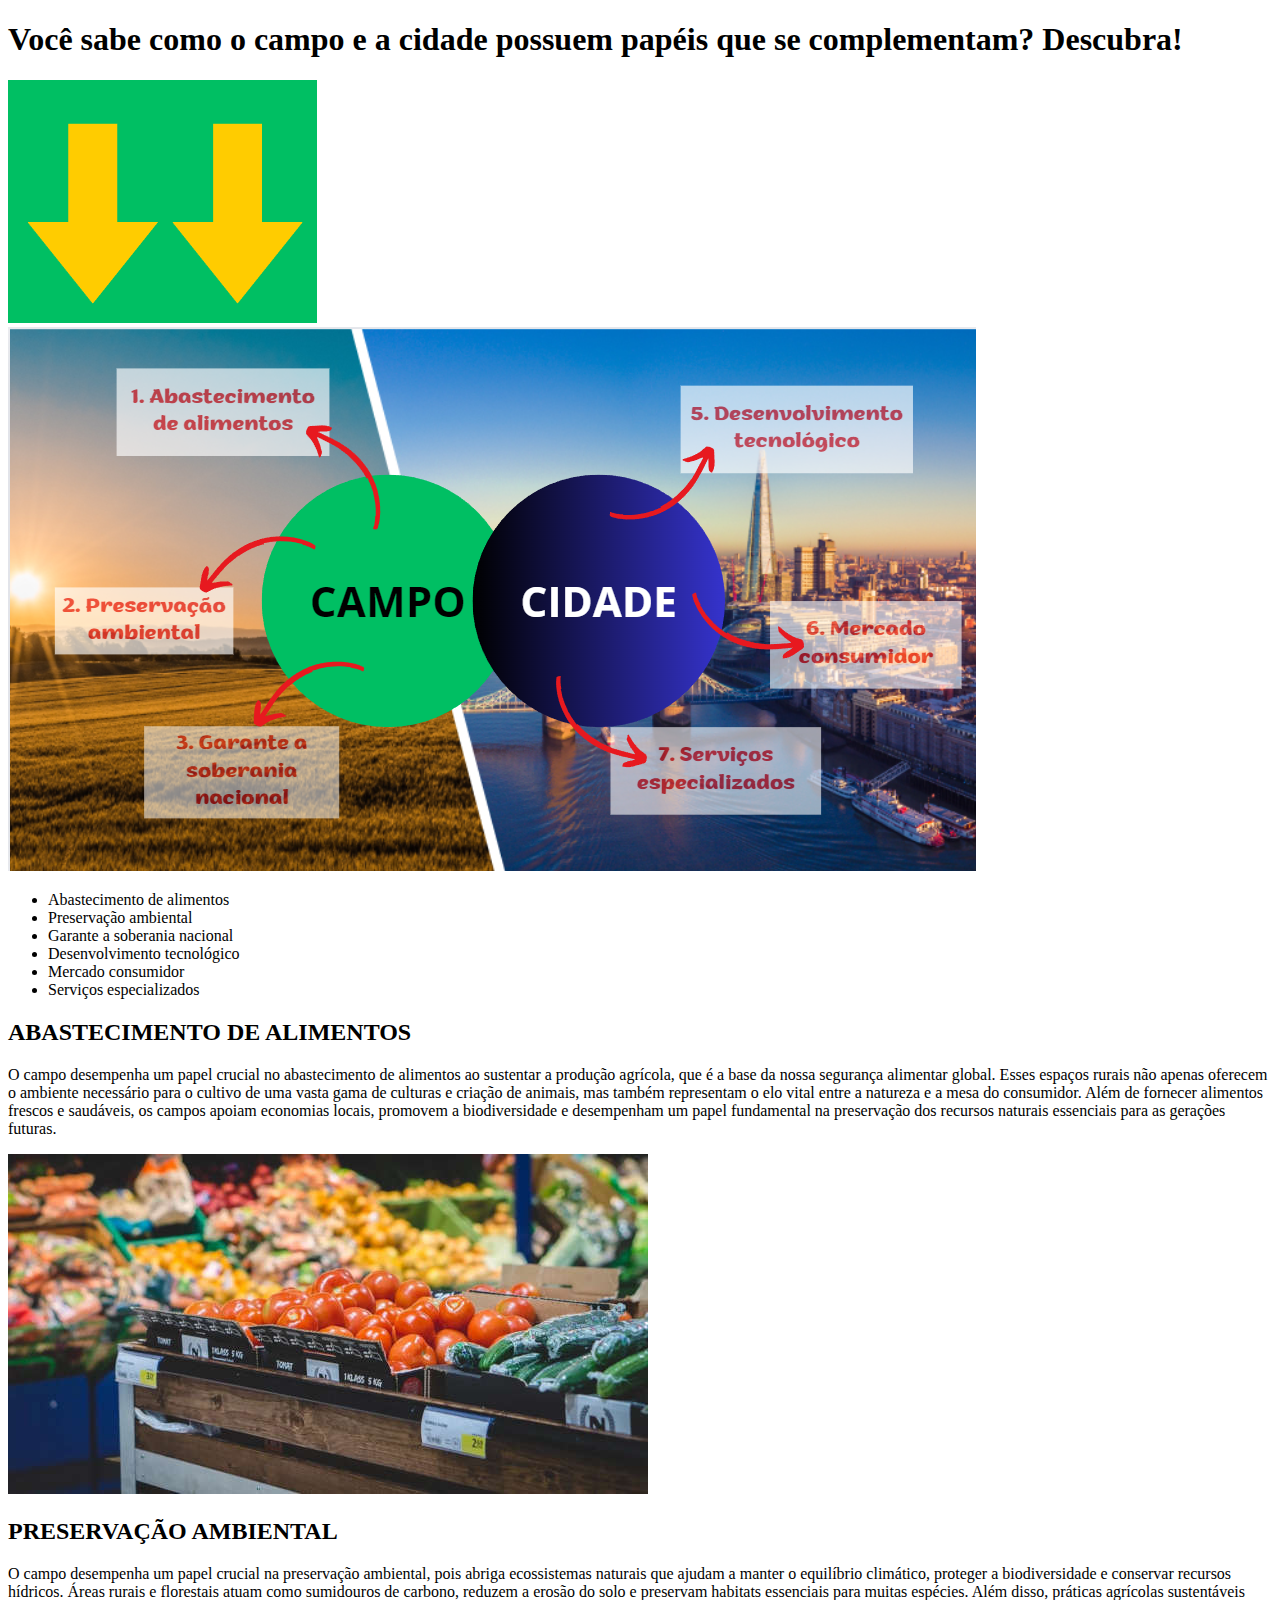
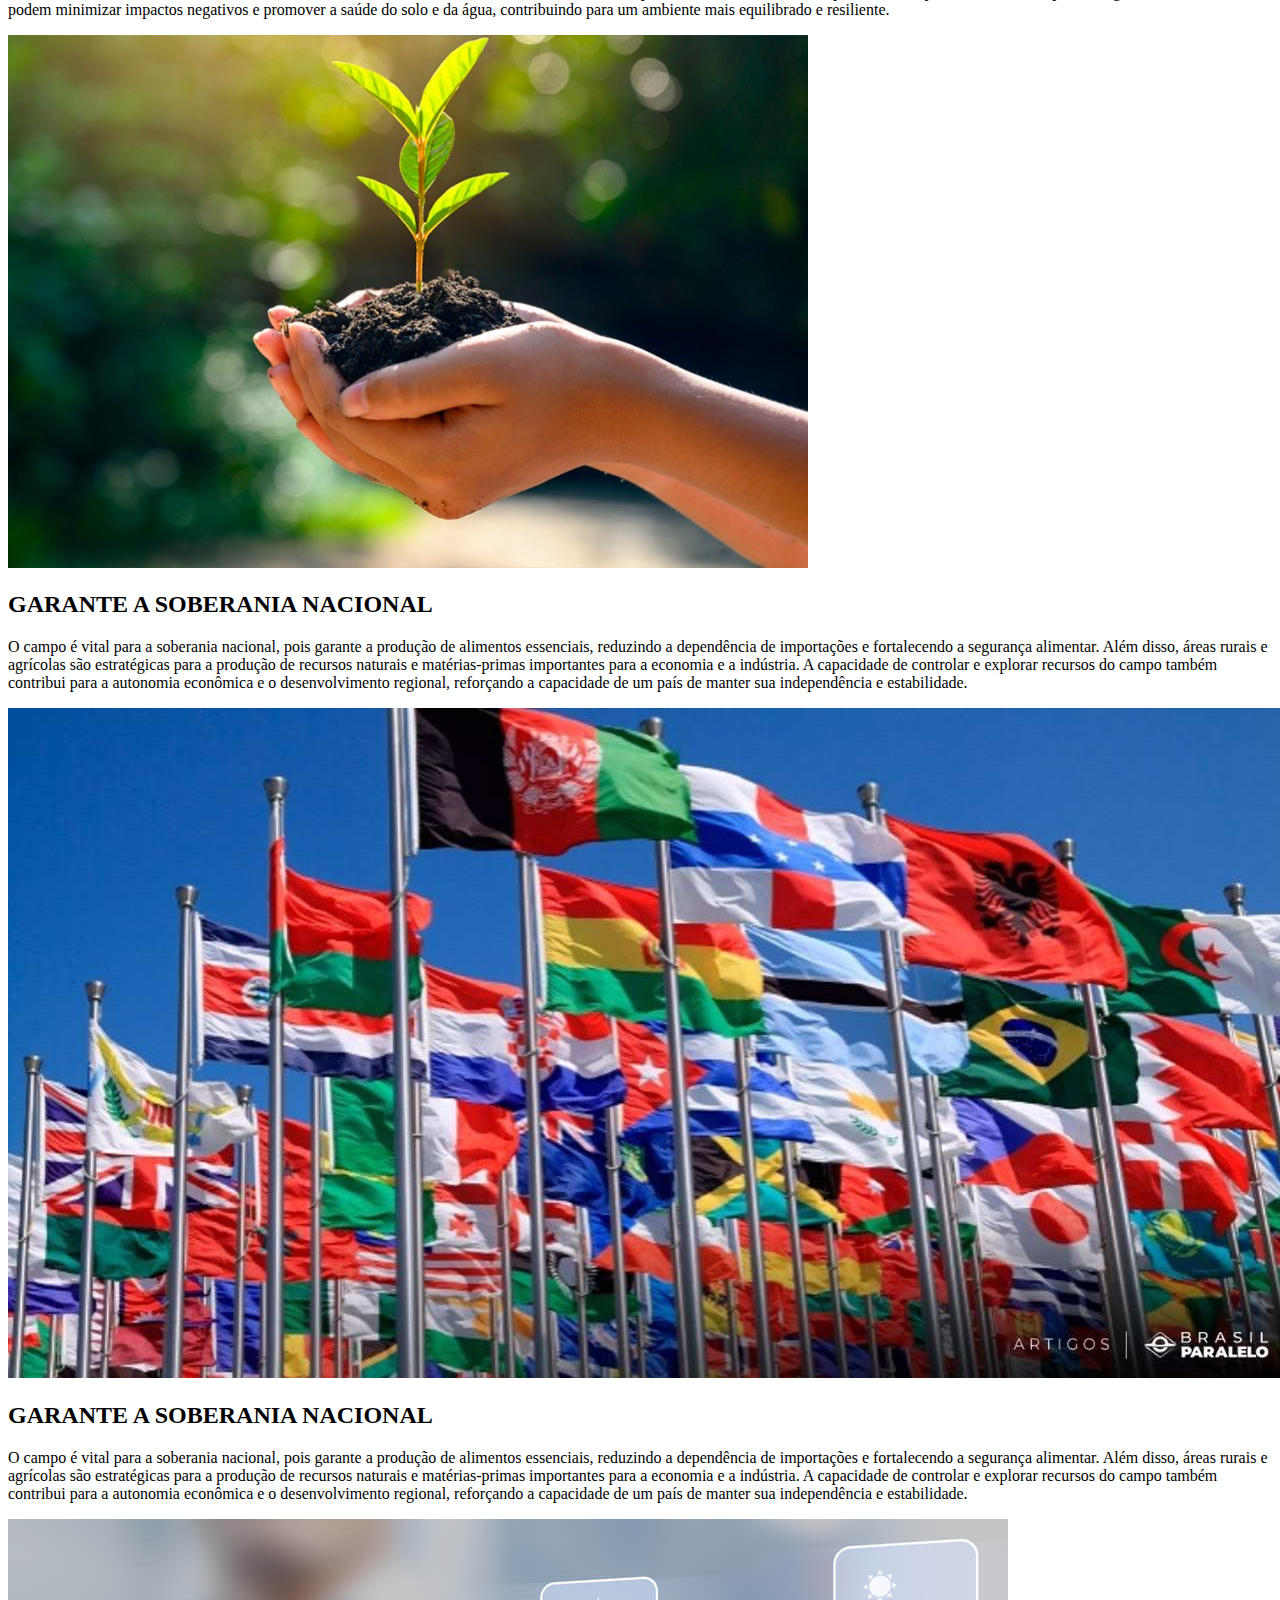
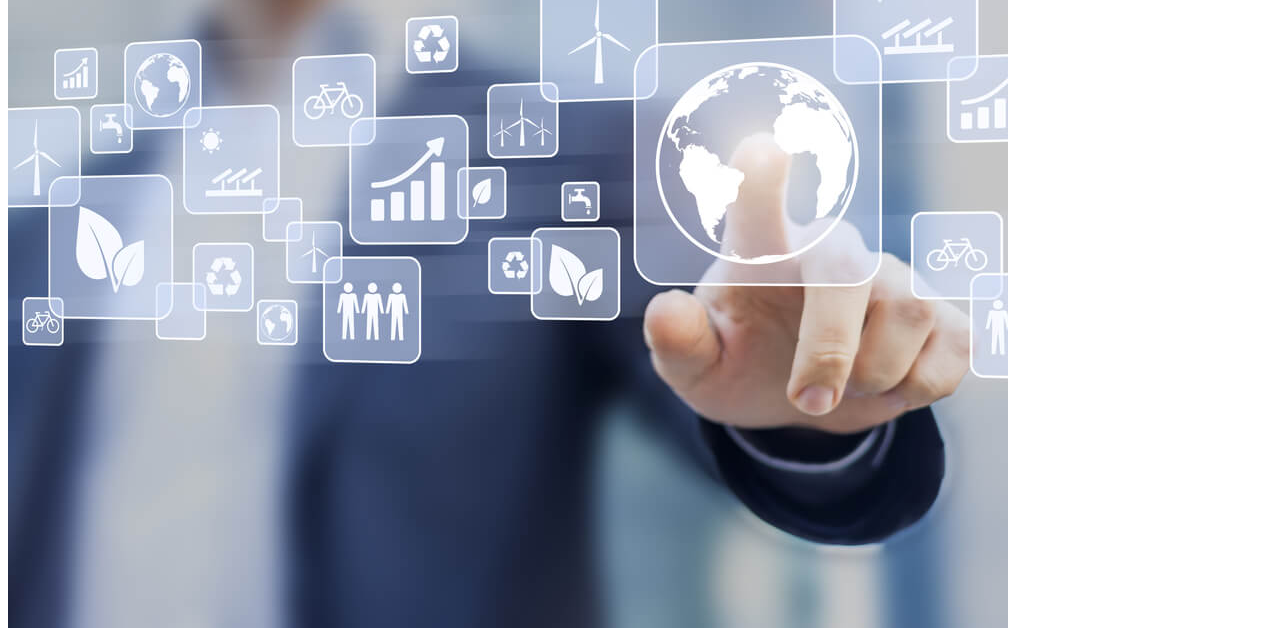
==== INDEX.html @ ad7b5bd2 "." ====
<!DOCTYPE html>
<html lang="pt-br">
<head>
    <meta charset="UTF-8">
    <meta name="viewport" content="width=device-width, initial-scale=1.0">
    <title>Você sabe como o campo e a cidade possuem papéis que se complementam?
        Descubra!</title>
</head>

<body>
    <header class=Campo-Cidade: Uma Relação Essencial">
        <h1 class="Campo-Cidade-título">Você sabe como o campo e a cidade possuem papéis que se complementam?
            Descubra!</h1>
            <img class="Campo-Cidade-indicador" src="Flechas.png" alt="flechas amarelas">
            <img class="Campo-Cidade-imagemgeral" src="Relação Campo-Cidade.png" alt="imagem geral">
        <ul class="Campo-Cidade-lista">
            <li class="Campo-Cidade-lista-item1">Abastecimento de alimentos</li>
            <li class="Campo-Cidade-lista-item2">Preservação ambiental</li>
            <li class="Campo-Cidade-lista-item3">Garante a soberania nacional</li>
            <li class="Campo-Cidade-lista-item4">Desenvolvimento tecnológico</li>
            <li class="Campo-Cidade-lista-item5">Mercado consumidor</li>
            <li class="Campo-Cidade-lista-item6">Serviços especializados</li>
        </ul>
    </header>

    <section class="abastecimento">
        <div class="abastecimento-div">
            <h2 class="abastecimento-título">ABASTECIMENTO DE ALIMENTOS</h2>
            <p class="abastecimento-texto1">O campo desempenha um papel crucial no abastecimento de alimentos ao sustentar a produção agrícola, que é a base da nossa segurança alimentar global. Esses espaços rurais não apenas oferecem o ambiente necessário para o cultivo de uma vasta gama de culturas e criação de animais, mas também representam o elo vital entre a natureza e a mesa do consumidor. Além de fornecer alimentos frescos e saudáveis, os campos apoiam economias locais, promovem a biodiversidade e desempenham um papel fundamental na preservação dos recursos naturais essenciais para as gerações futuras.</p>
        </div>
        <img class="abastecimento-imagem" src="abastecimento.jpg" alt="cestas-com-tomate">
    </section>

    <section class="preservação">
        <div class="preservação-div">
            <h2 class="preservação-título">PRESERVAÇÃO AMBIENTAL</h2>
            <p class="preservação-texto1">O campo desempenha um papel crucial na preservação ambiental, pois abriga ecossistemas naturais que ajudam a manter o equilíbrio climático, proteger a biodiversidade e conservar recursos hídricos. Áreas rurais e florestais atuam como sumidouros de carbono, reduzem a erosão do solo e preservam habitats essenciais para muitas espécies. Além disso, práticas agrícolas sustentáveis podem minimizar impactos negativos e promover a saúde do solo e da água, contribuindo para um ambiente mais equilibrado e resiliente.</p>
        </div>
        <img class="preservação-imagem" src="preservação.jpg" alt="mãos-seguram-muda">
    </section>

    <section class="soberania">
        <div class="soberania-div">
            <h2 class="soberania-título">GARANTE A SOBERANIA NACIONAL</h2>
            <p class="soberania-texto1">O campo é vital para a soberania nacional, pois garante a produção de alimentos essenciais, reduzindo a dependência de importações e fortalecendo a segurança alimentar. Além disso, áreas rurais e agrícolas são estratégicas para a produção de recursos naturais e matérias-primas importantes para a economia e a indústria. A capacidade de controlar e explorar recursos do campo também contribui para a autonomia econômica e o desenvolvimento regional, reforçando a capacidade de um país de manter sua independência e estabilidade.</p>
        </div>
        <img class="soberania-imagem" src="SOBERANIA.jpg" alt="bandeiras-dos-paises">
    </section>

    <section class="desenvolvimento-tec">
        <div class="desenvolvimento-tec">
            <h2 class="desenvolvimento-tec-título">GARANTE A SOBERANIA NACIONAL</h2>
            <p class="desenvolvimento-tec-texto1">O campo é vital para a soberania nacional, pois garante a produção de alimentos essenciais, reduzindo a dependência de importações e fortalecendo a segurança alimentar. Além disso, áreas rurais e agrícolas são estratégicas para a produção de recursos naturais e matérias-primas importantes para a economia e a indústria. A capacidade de controlar e explorar recursos do campo também contribui para a autonomia econômica e o desenvolvimento regional, reforçando a capacidade de um país de manter sua independência e estabilidade.</p>
        </div>
        <img class="desenvolvimento-tec-imagem" src="desenvolvimento-tecnologico.jpg" alt="digital">
    </section>
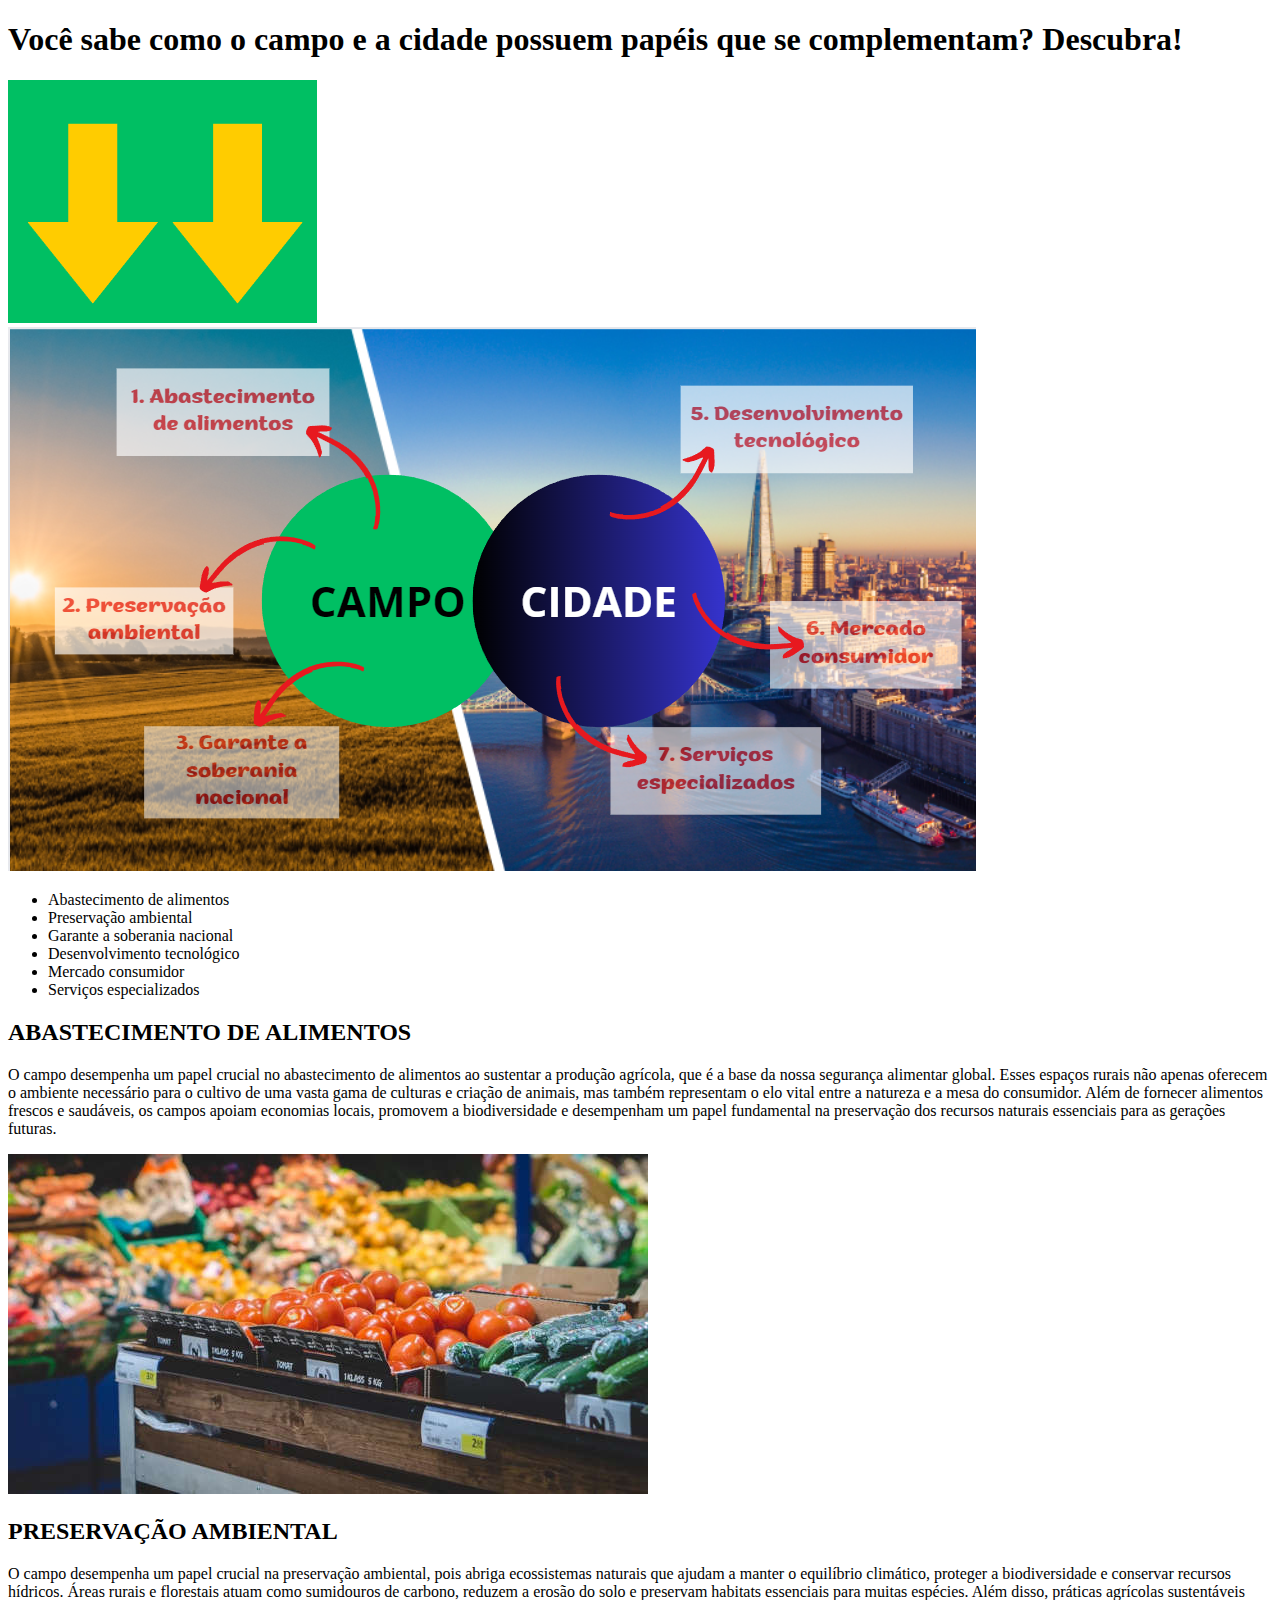
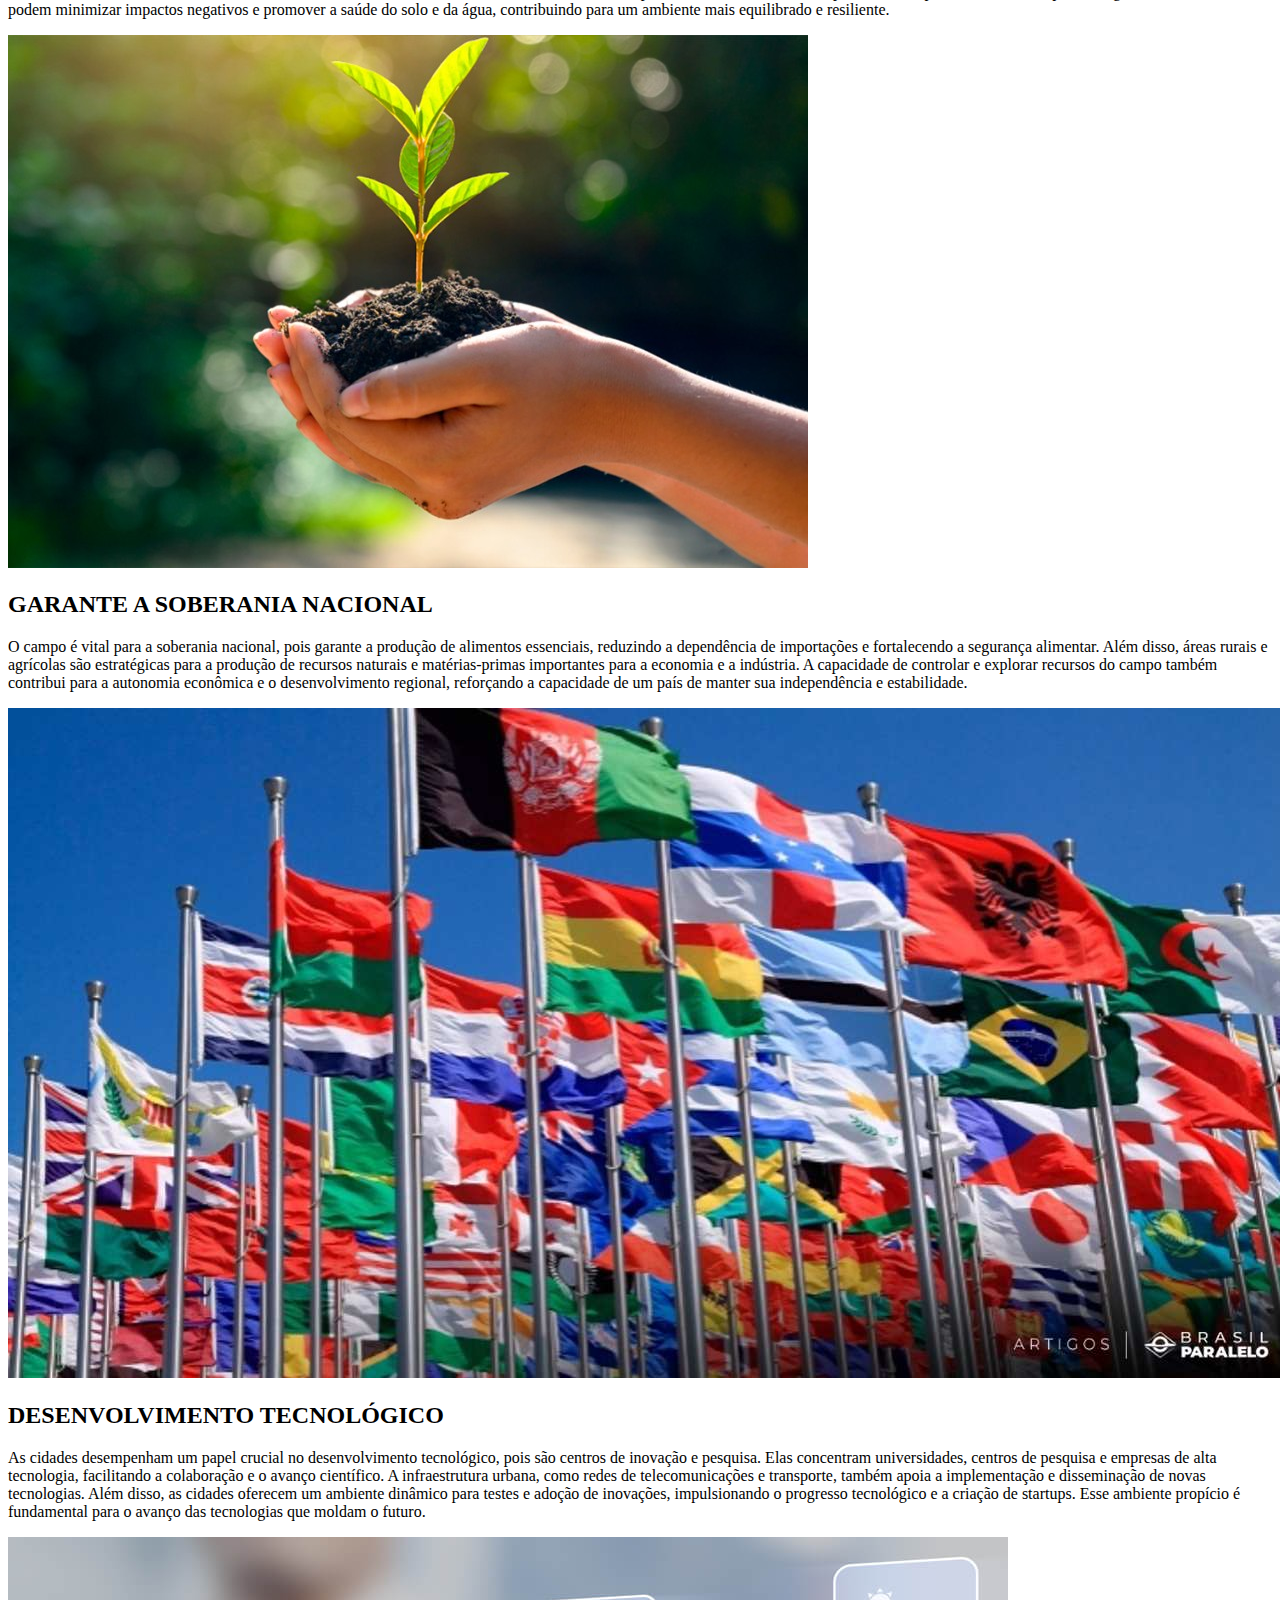
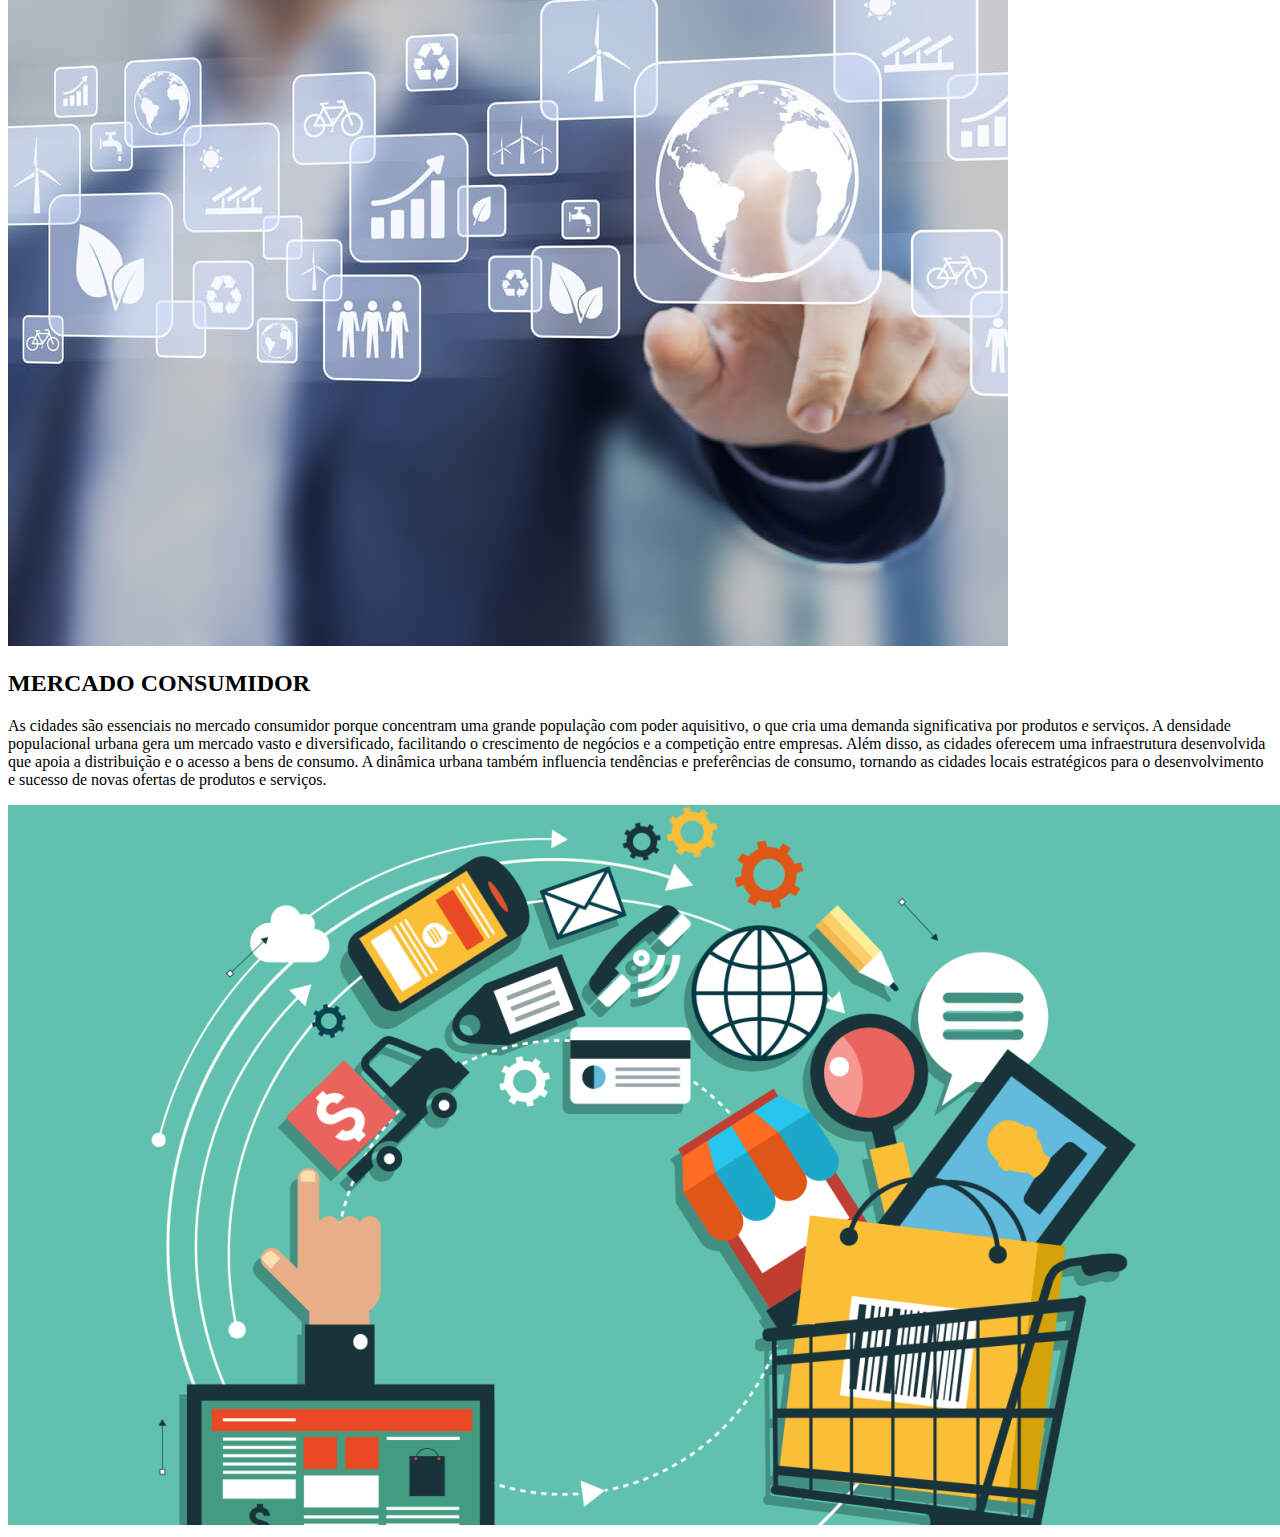
==== commit 7b7659ed: "." ====
--- a/INDEX.html
+++ b/INDEX.html
@@ -49,8 +49,16 @@
 
     <section class="desenvolvimento-tec">
         <div class="desenvolvimento-tec">
-            <h2 class="desenvolvimento-tec-título">GARANTE A SOBERANIA NACIONAL</h2>
-            <p class="desenvolvimento-tec-texto1">O campo é vital para a soberania nacional, pois garante a produção de alimentos essenciais, reduzindo a dependência de importações e fortalecendo a segurança alimentar. Além disso, áreas rurais e agrícolas são estratégicas para a produção de recursos naturais e matérias-primas importantes para a economia e a indústria. A capacidade de controlar e explorar recursos do campo também contribui para a autonomia econômica e o desenvolvimento regional, reforçando a capacidade de um país de manter sua independência e estabilidade.</p>
+            <h2 class="desenvolvimento-tec-título">DESENVOLVIMENTO TECNOLÓGICO</h2>
+            <p class="desenvolvimento-tec-texto1">As cidades desempenham um papel crucial no desenvolvimento tecnológico, pois são centros de inovação e pesquisa. Elas concentram universidades, centros de pesquisa e empresas de alta tecnologia, facilitando a colaboração e o avanço científico. A infraestrutura urbana, como redes de telecomunicações e transporte, também apoia a implementação e disseminação de novas tecnologias. Além disso, as cidades oferecem um ambiente dinâmico para testes e adoção de inovações, impulsionando o progresso tecnológico e a criação de startups. Esse ambiente propício é fundamental para o avanço das tecnologias que moldam o futuro.</p>
         </div>
         <img class="desenvolvimento-tec-imagem" src="desenvolvimento-tecnologico.jpg" alt="digital">
+    </section>
+
+    <section class="consumidor">
+        <div class="consumidor">
+            <h2 class="consumidor-título">MERCADO CONSUMIDOR</h2>
+            <p class="consumidor-texto1">As cidades são essenciais no mercado consumidor porque concentram uma grande população com poder aquisitivo, o que cria uma demanda significativa por produtos e serviços. A densidade populacional urbana gera um mercado vasto e diversificado, facilitando o crescimento de negócios e a competição entre empresas. Além disso, as cidades oferecem uma infraestrutura desenvolvida que apoia a distribuição e o acesso a bens de consumo. A dinâmica urbana também influencia tendências e preferências de consumo, tornando as cidades locais estratégicos para o desenvolvimento e sucesso de novas ofertas de produtos e serviços.</p>
+        </div>
+        <img class="consumidor-imagem" src="consumo.png" alt="consumo">
     </section>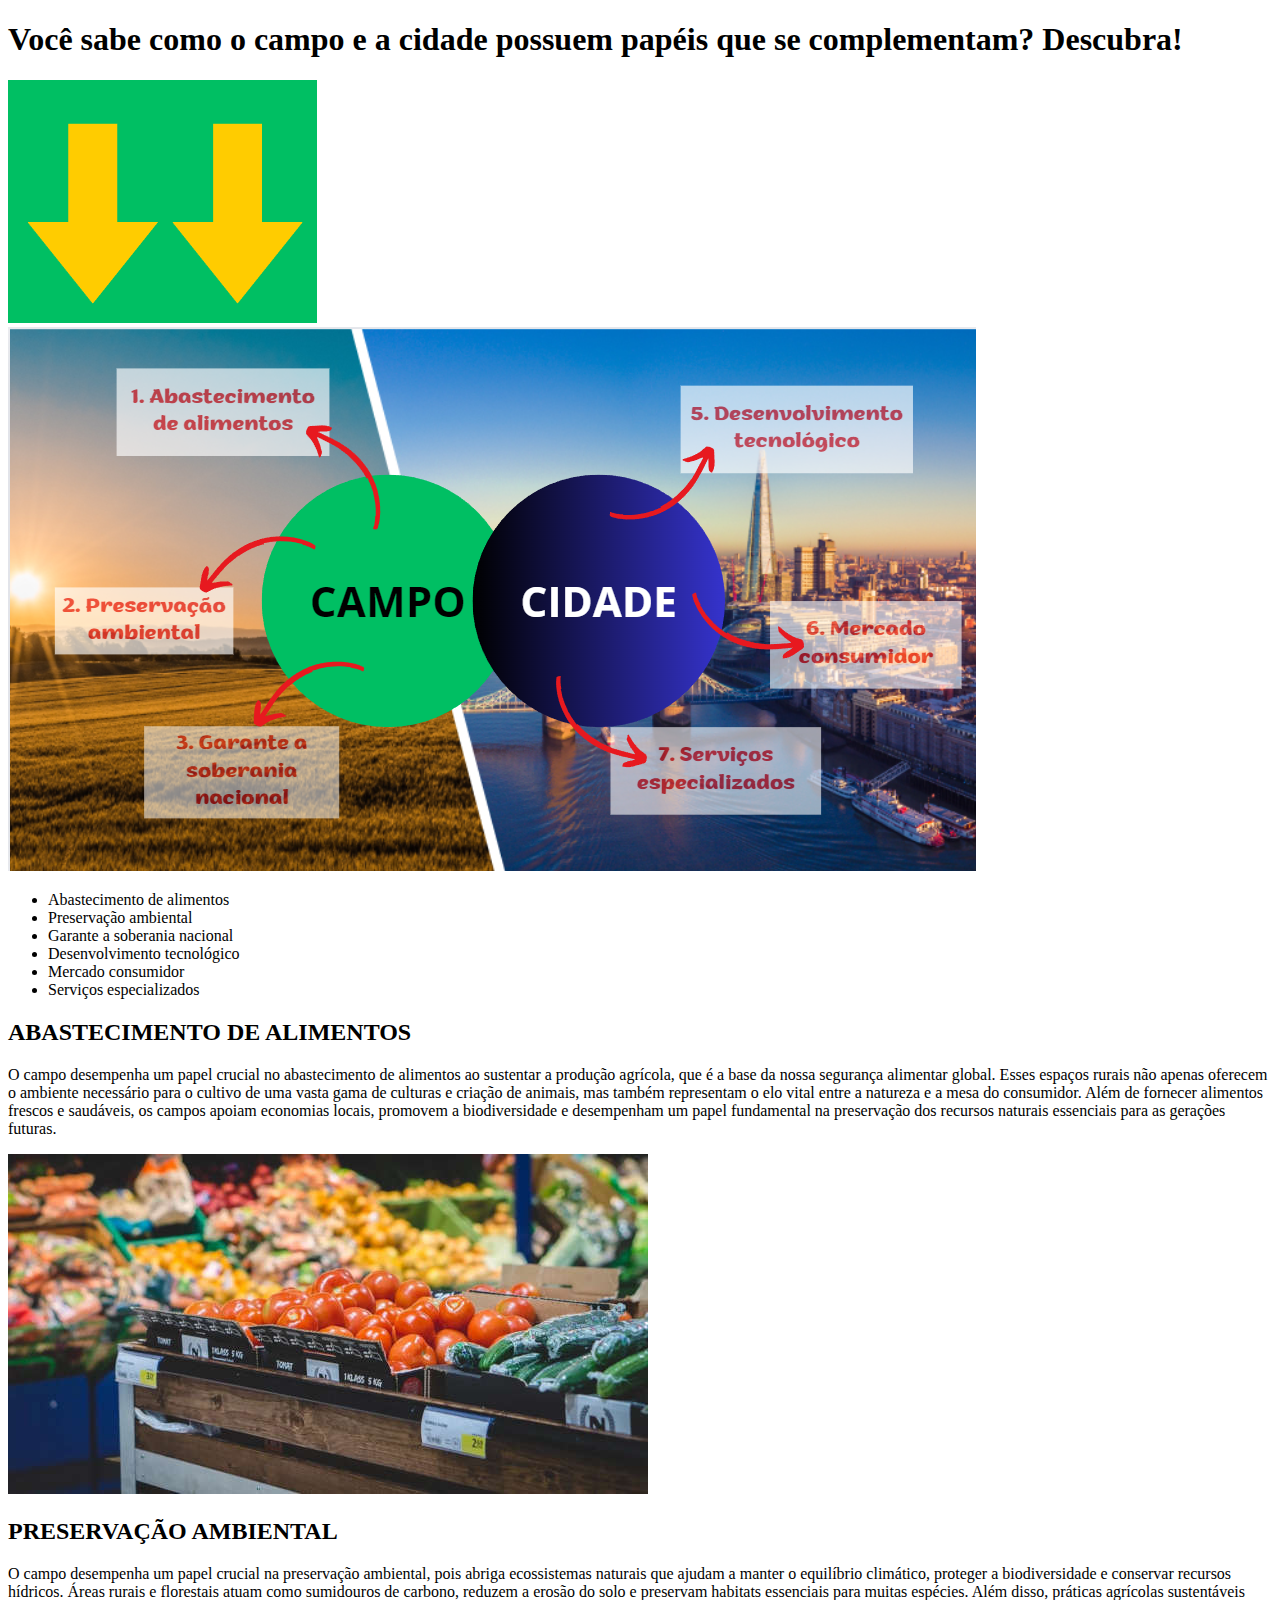
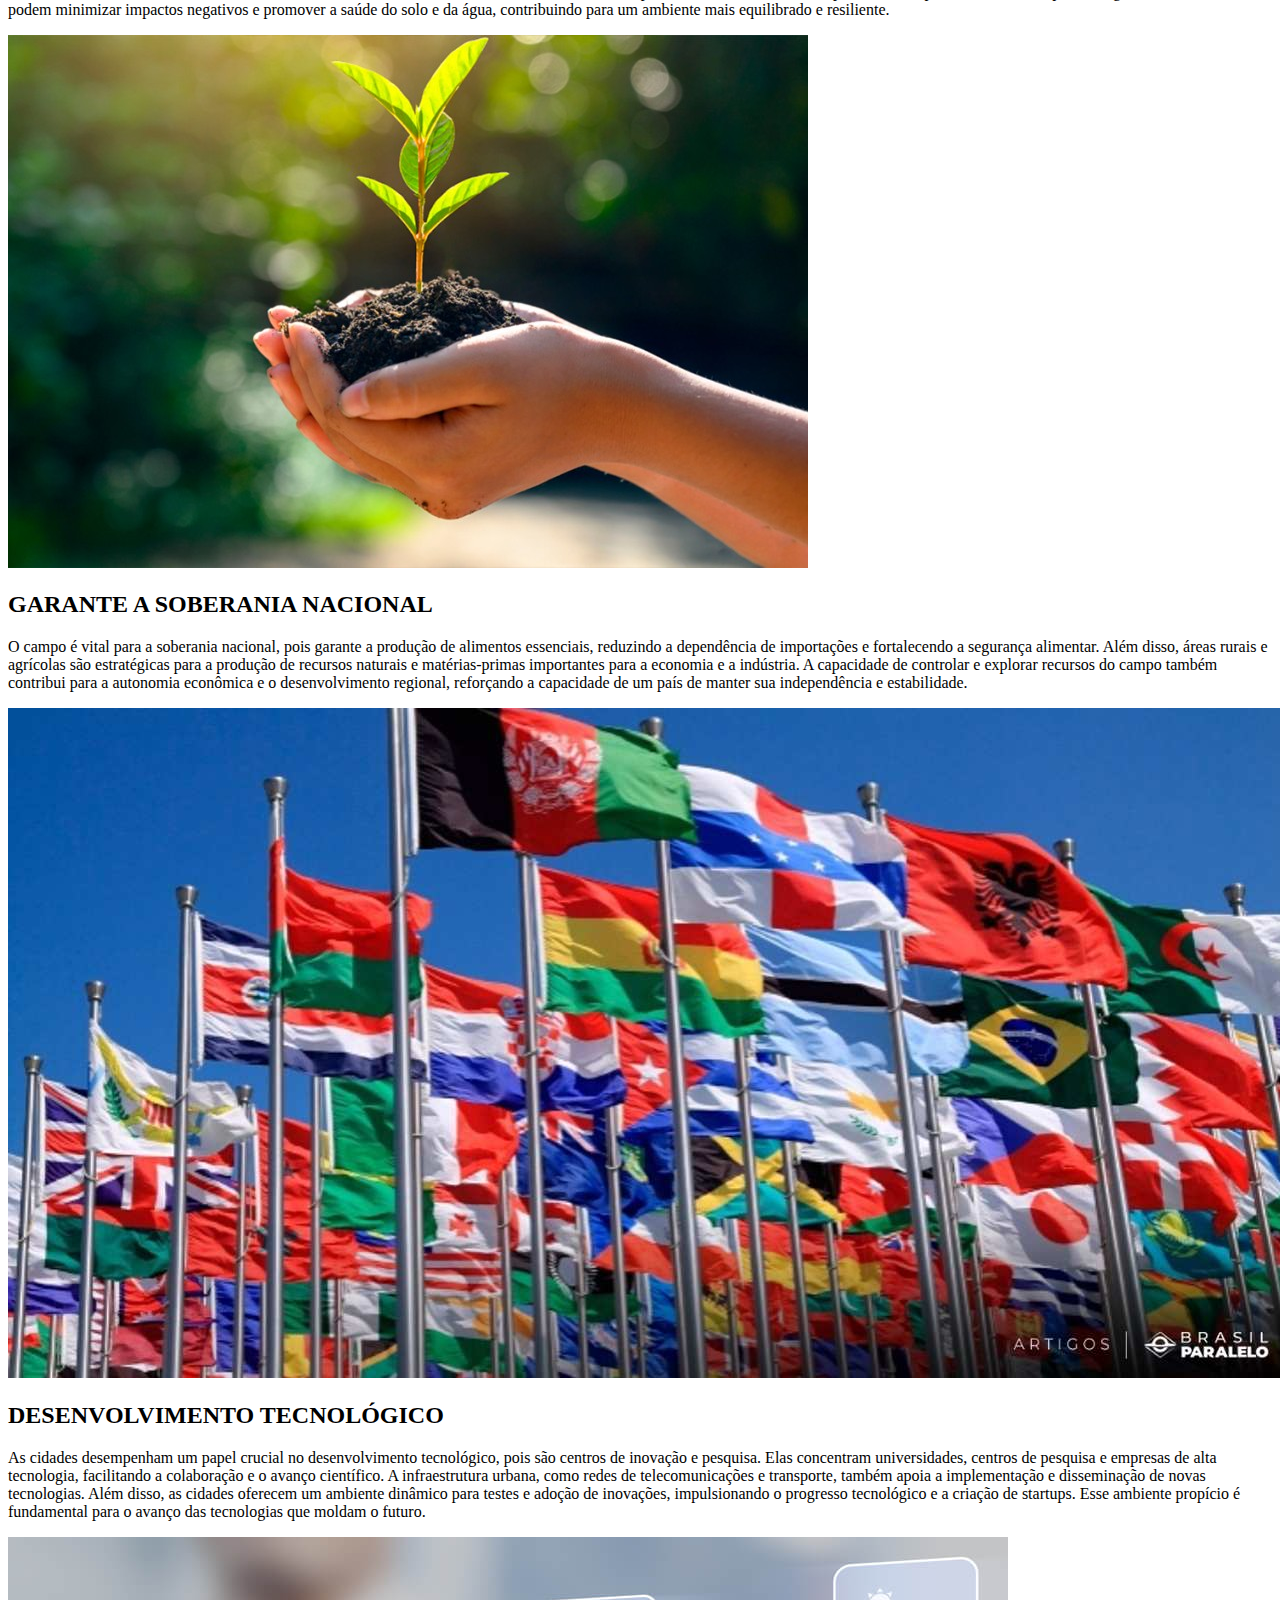
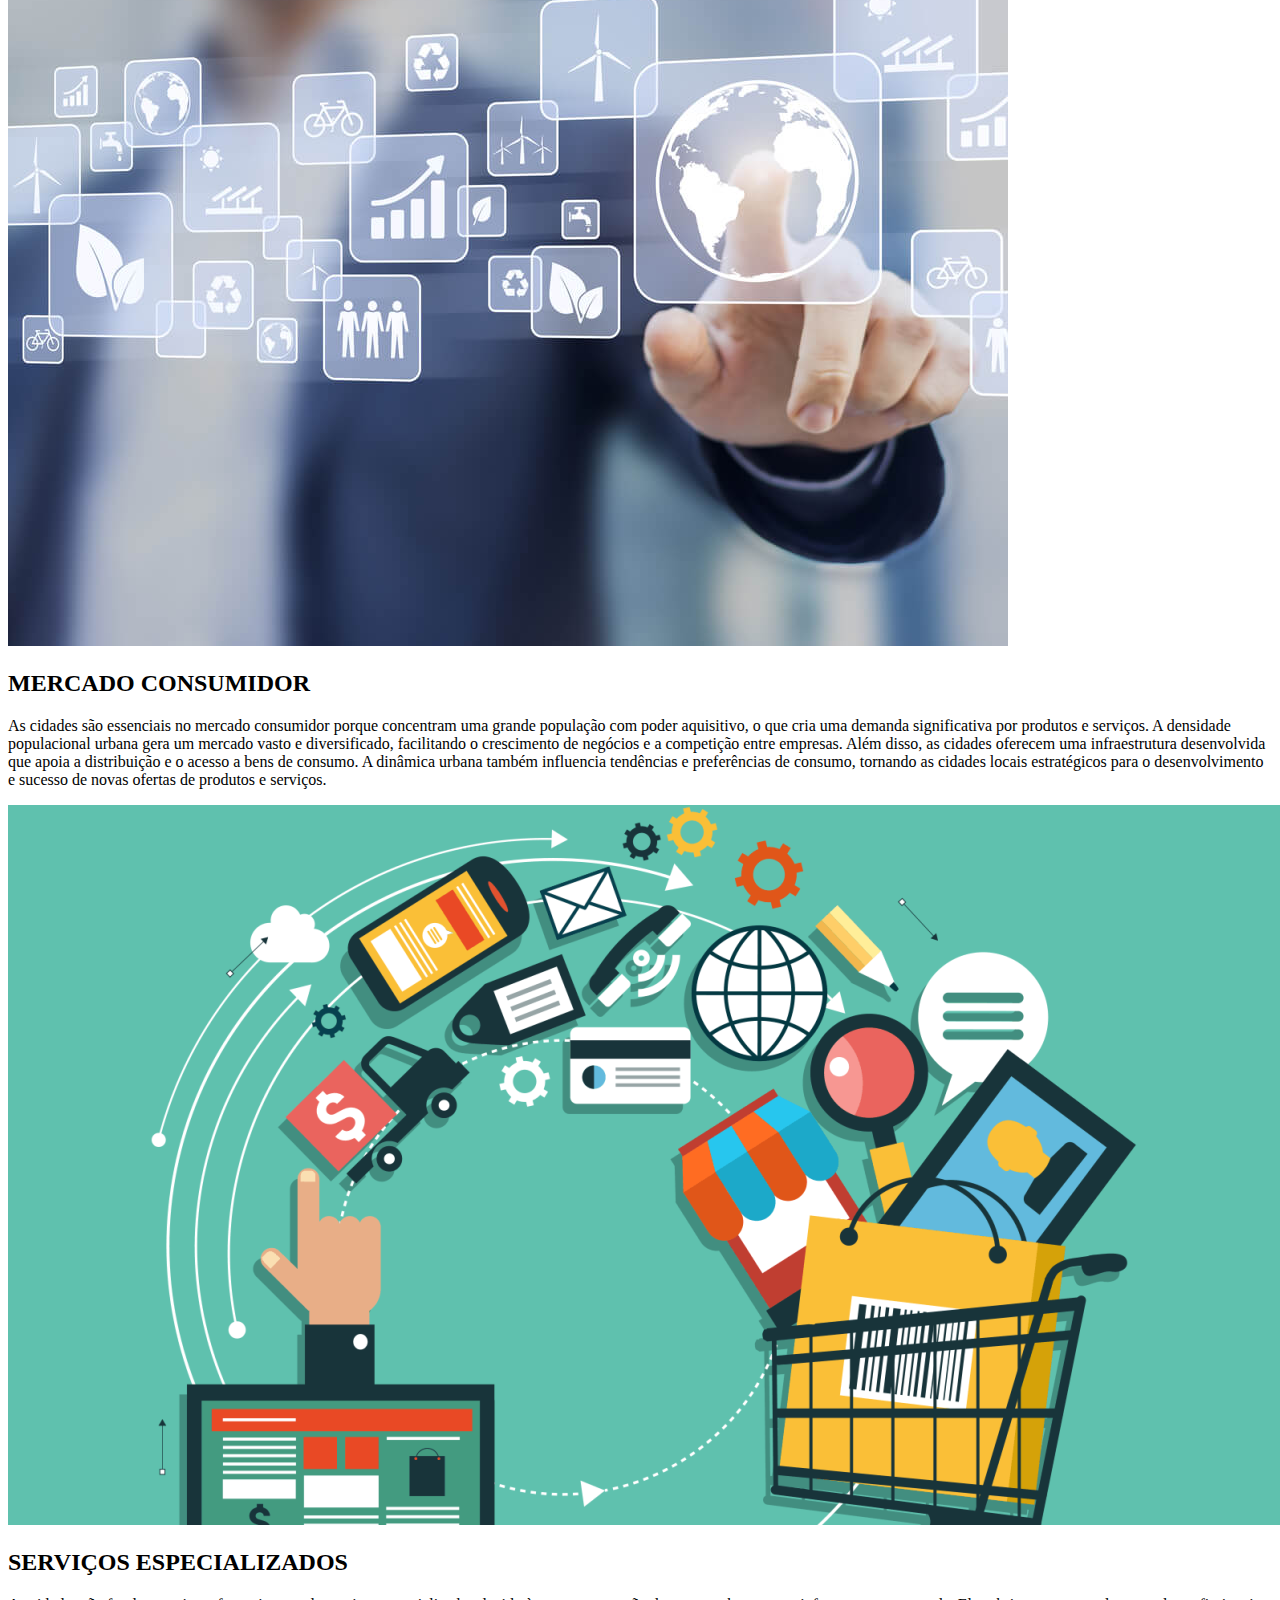
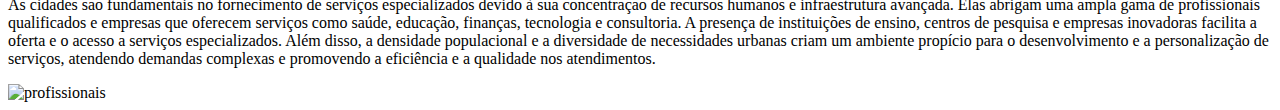
==== commit a2021f0f: "." ====
--- a/INDEX.html
+++ b/INDEX.html
@@ -61,4 +61,12 @@
             <p class="consumidor-texto1">As cidades são essenciais no mercado consumidor porque concentram uma grande população com poder aquisitivo, o que cria uma demanda significativa por produtos e serviços. A densidade populacional urbana gera um mercado vasto e diversificado, facilitando o crescimento de negócios e a competição entre empresas. Além disso, as cidades oferecem uma infraestrutura desenvolvida que apoia a distribuição e o acesso a bens de consumo. A dinâmica urbana também influencia tendências e preferências de consumo, tornando as cidades locais estratégicos para o desenvolvimento e sucesso de novas ofertas de produtos e serviços.</p>
         </div>
         <img class="consumidor-imagem" src="consumo.png" alt="consumo">
+    </section>
+
+    <section class="serviços-especializados">
+        <div class="serviços-especializados">
+            <h2 class="serviços-especializados-título">SERVIÇOS ESPECIALIZADOS</h2>
+            <p class="serviços-especializados-texto1">As cidades são fundamentais no fornecimento de serviços especializados devido à sua concentração de recursos humanos e infraestrutura avançada. Elas abrigam uma ampla gama de profissionais qualificados e empresas que oferecem serviços como saúde, educação, finanças, tecnologia e consultoria. A presença de instituições de ensino, centros de pesquisa e empresas inovadoras facilita a oferta e o acesso a serviços especializados. Além disso, a densidade populacional e a diversidade de necessidades urbanas criam um ambiente propício para o desenvolvimento e a personalização de serviços, atendendo demandas complexas e promovendo a eficiência e a qualidade nos atendimentos.</p>
+        </div>
+        <img class="serviços-especializados-imagem" src="terceirosetor.jpg" alt="profissionais">
     </section>